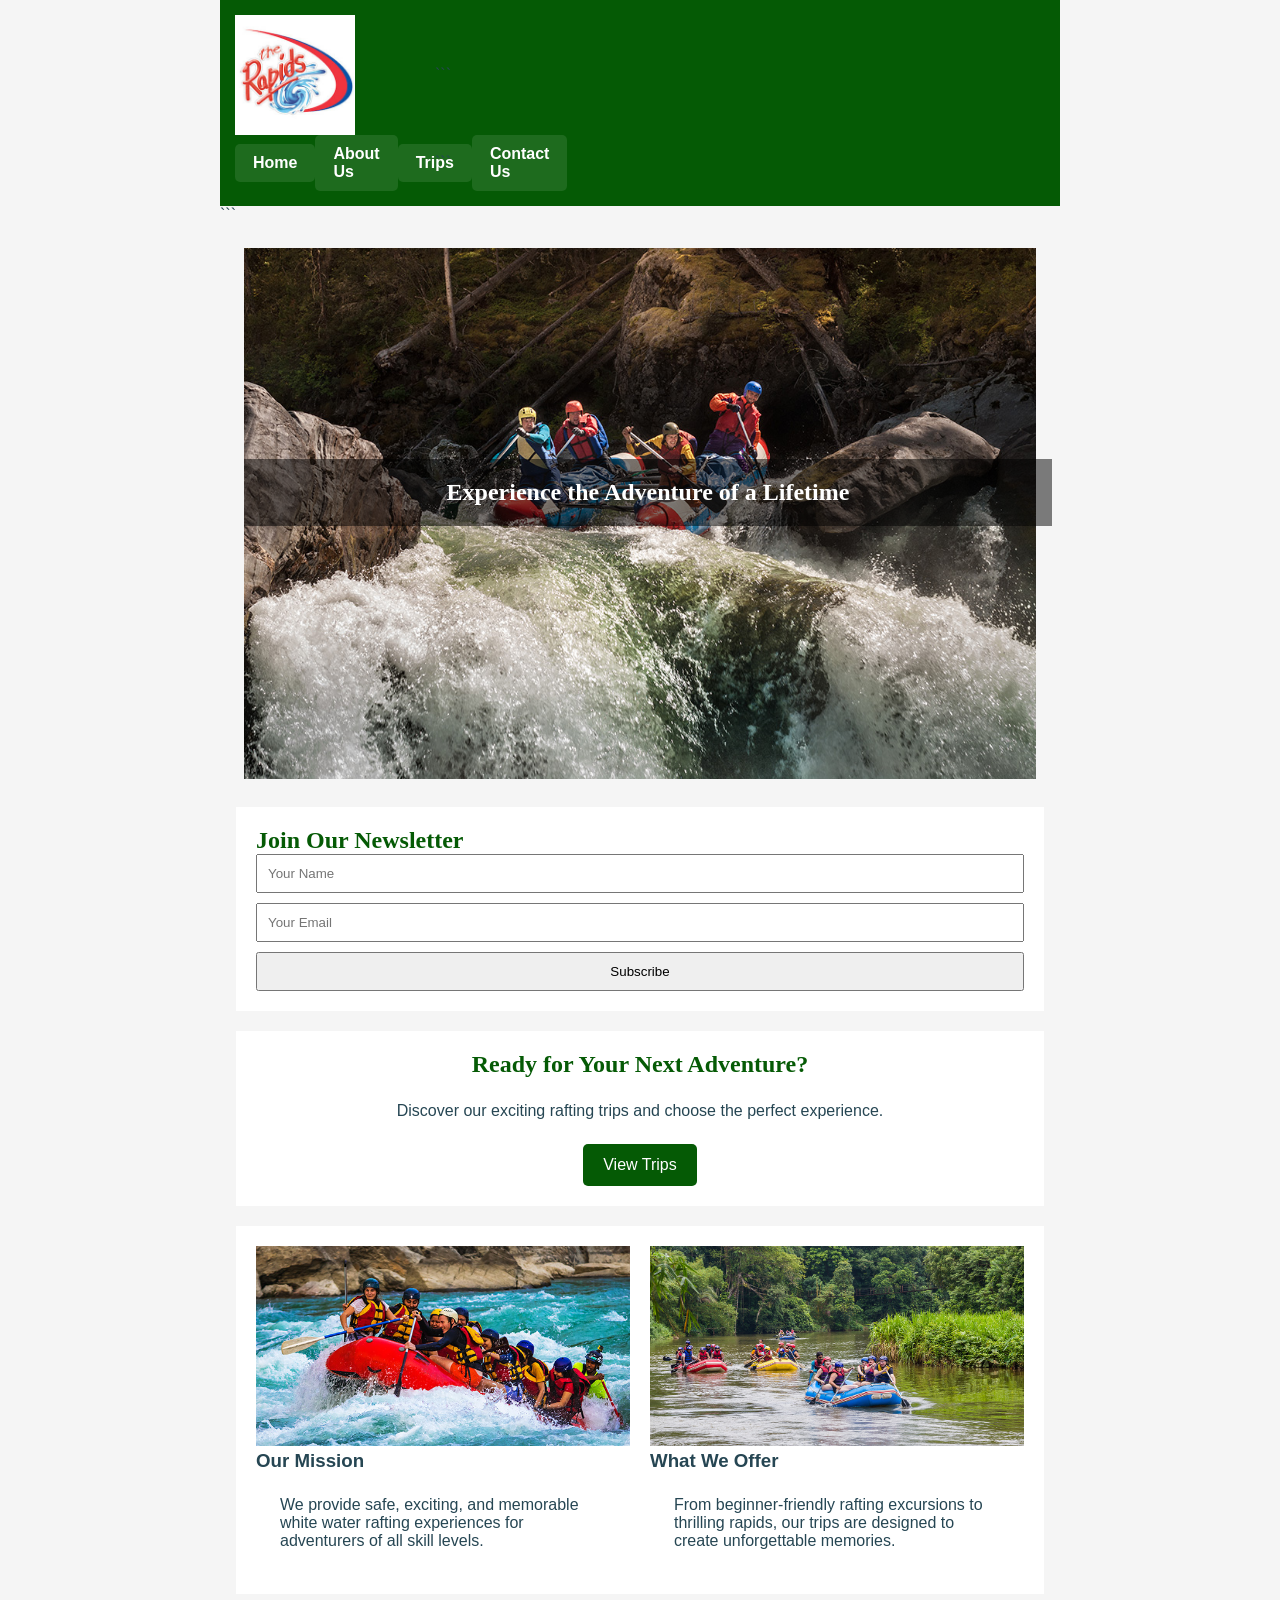
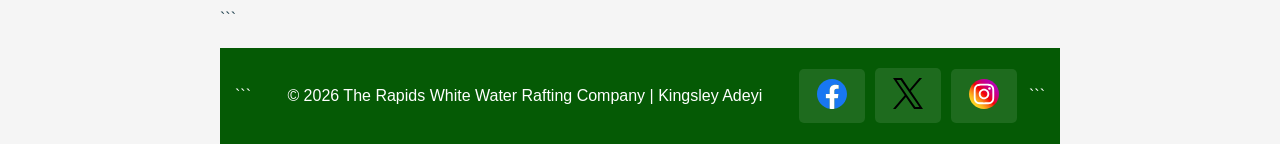
==== wwr/index.html @ 28f0962e "week 06 rafting index" ====
<!DOCTYPE html>

<html lang="en">

<head>
    <meta charset="UTF-8">
    <meta name="viewport" content="width=device-width, initial-scale=1.0">
    <title>Home | Rapids White Water Rafting</title>
    <meta name="description"
      content="Experience exciting white water rafting adventures with Rapids White Water Rafting.">
    <meta name="author" content="Kingsley Adeyi James">
    <link rel="stylesheet" href="styles/rafting.css">
</head>

<body>

    <header>
        <img src="images/therapids.jpg" alt="The Rapids Logo">

        ```
        <nav>
            <a href="index.html">Home</a>
            <a href="about.html">About Us</a>
            <a href="trips.html">Trips</a>
            <a href="contact.html">Contact Us</a>
        </nav>
        ```

    </header>

    <main>

        ```
        <section class="home-hero">
            <img src="images/raftinglarger3.jpg" alt="Rafting Adventure">
            <h1>Experience the Adventure of a Lifetime</h1>
        </section>

        <section class="newsletter-form">
            <h2>Join Our Newsletter</h2>

            <form>
                <input type="text" placeholder="Your Name" required>
                <input type="email" placeholder="Your Email" required>
                <button type="submit">Subscribe</button>
            </form>
        </section>

        <section class="cta">
            <h2>Ready for Your Next Adventure?</h2>
            <p>Discover our exciting rafting trips and choose the perfect experience.</p>
            <a href="trips.html" class="cta-button">View Trips</a>
        </section>

        <section class="home-grid">

            <div>
                <img src="images/a.jpg" alt="Adventure">
                <h3>Our Mission</h3>
                <p>
                    We provide safe, exciting, and memorable white water rafting
                    experiences for adventurers of all skill levels.
                </p>
            </div>

            <div>
                <img src="images/b.jpg" alt="River Journey">
                <h3>What We Offer</h3>
                <p>
                    From beginner-friendly rafting excursions to thrilling rapids,
                    our trips are designed to create unforgettable memories.
                </p>
            </div>

        </section>
        ```

    </main>

    <footer>

        ```
        <p>&copy; 2026 The Rapids White Water Rafting Company | Kingsley Adeyi</p>

        <nav class="socialmedia">
            <a href="https://facebook.com">
                <img src="images/facebook.svg" alt="Facebook">
            </a>

            <a href="https://x.com">
                <img src="images/x-bw.svg" alt="X">
            </a>

            <a href="https://instagram.com">
                <img src="images/instagram.svg" alt="Instagram">
            </a>
        </nav>
        ```

    </footer>

</body>

</html>
---- wwr/styles/rafting.css ----
:root {
    --primary-color: #055a05;
    --secondary-color: #f4a261;
    --accent1-color: #264653;
    --accent2-color: #e9c46a;

    --heading-font: "Times New Roman", Georgia, serif;
    --body-font: Arial, Helvetica, sans-serif;
}

/* RESET */

* {
    margin: 0;
    padding: 0;
    box-sizing: border-box;
}

/* BODY */

body {
    font-family: var(--body-font);
    color: var(--accent1-color);
    background-color: #f5f5f5;
}

/* PAGE WIDTH */

header,
main,
footer {
    width: 840px;
    margin: 0 auto;
}

/* HEADINGS */

h1,
h2 {
    font-family: var(--heading-font);
    color: var(--primary-color);
}

/* HEADER */

header {
    display: grid;
    grid-template-columns: 200px 1fr;
    align-items: center;
    background-color: var(--primary-color);
    padding: 15px;
}

header img {
    width: 120px;
}

nav {
    display: flex;
    justify-content: space-evenly;
    align-items: center;
}

nav a {
    color: white;
    text-decoration: none;
    font-weight: bold;
    padding: 10px 18px;
    background-color: rgba(255, 255, 255, 0.1);
    border-radius: 5px;
}

nav a:hover {
    background-color: var(--secondary-color);
    color: #000;
}

/* GENERAL SPACING */

section,
article,
p {
    margin: 16px;
    padding: 8px;
}

/* HERO SECTION */

.hero {
    position: relative;
}

.hero img {
    width: 100%;
    display: block;
}

.hero h1 {
    position: absolute;
    top: 20px;
    width: 100%;
    text-align: center;
    padding: 16px;
    background-color: rgba(38, 70, 83, 0.8);
    color: white;
}

.hero article {
    position: absolute;
    bottom: 20px;
    left: 20px;
    right: 20px;

    background-color: rgba(255, 255, 255, 0.85);

    display: flex;
    align-items: center;
    gap: 20px;

    border-radius: 10px;
}

.hero article img {
    width: 120px;
}

/* HISTORY SECTION */

.history {
    background-color: white;
    padding: 20px;
    margin-top: 20px;
}

.history h2 {
    text-align: center;
    margin-bottom: 20px;
}

.history-content {
    display: grid;
    grid-template-columns: 1fr 220px 1fr;
    align-items: center;
    gap: 20px;
}

.history-content img {
    width: 100%;
    border-radius: 10px;
}

/* ADVENTURE SECTION */

.adventures {
    background-color: white;
    padding: 20px;
    margin-top: 20px;
}

.adventures h2 {
    text-align: center;
    margin-bottom: 20px;
}

.adventure-gallery {
    display: flex;
    justify-content: space-between;
    gap: 10px;
}

.adventure-gallery figure {
    flex: 1;
    text-align: center;
}

.adventure-gallery img {
    width: 100%;
    height: 120px;
    object-fit: cover;
    border-radius: 8px;
}

.adventure-gallery figcaption {
    margin-top: 8px;
    font-size: 14px;
    font-weight: bold;
}

/* FOOTER */

footer {
    display: flex;
    justify-content: space-between;
    align-items: center;

    background-color: var(--primary-color);
    color: white;

    margin-top: 20px;
    padding: 15px;
}

.socialmedia {
    display: flex;
    gap: 10px;
}

.socialmedia img {
    width: 30px;
}

.socialmedia a {
    text-decoration: none;
}

/* CONTACT PAGE */

.contact-info {
    text-align: center;
    background-color: white;
    padding: 20px;
    margin-top: 20px;
}

.contact-info h1 {
    margin-bottom: 15px;
}

.contact-grid {
    display: grid;
    grid-template-columns: 1fr 1fr;
    gap: 30px;
    background-color: white;
    padding: 20px;
    margin-top: 20px;
}

.map iframe {
    width: 100%;
    height: 350px;
    border: 1px solid #ccc;
}

.contact-form {
    display: grid;
    gap: 12px;
}

.contact-form label {
    font-weight: bold;
}

.contact-form input,
.contact-form textarea {
    width: 100%;
    padding: 10px;
    font-size: 1rem;
}

.contact-form textarea {
    resize: vertical;
}

.newsletter {
    display: flex;
    align-items: center;
    gap: 8px;
}

.contact-form button {
    background-color: var(--primary-color);
    color: white;
    border: none;
    padding: 12px;
    font-size: 1rem;
    cursor: pointer;
    border-radius: 5px;
}

.contact-form button:hover {
    background-color: var(--secondary-color);
    color: black;
}

.employees {
    background-color: white;
    padding: 20px;
    margin-top: 20px;
}

.employees h2 {
    text-align: center;
    margin-bottom: 20px;
}

.employee-gallery {
    display: flex;
    justify-content: space-around;
    gap: 20px;
}

.employee-gallery figure {
    text-align: center;
}

.employee-gallery img {
    width: 180px;
    height: 180px;
    object-fit: cover;
    border-radius: 10px;
}

.employee-gallery figcaption {
    margin-top: 10px;
    font-weight: bold;
}

/* HOME PAGE */

.home-hero {
    position: relative;
}

.home-hero img {
    width: 100%;
    display: block;
}

.home-hero h1 {
    position: absolute;
    top: 40%;
    width: 100%;
    text-align: center;
    color: white;
    background: rgba(0, 0, 0, 0.5);
    padding: 20px;
}

.newsletter-form,
.cta,
.home-grid,
.cta-contact,
.trip-cards,
.trip-table {
    background: white;
    margin-top: 20px;
    padding: 20px;
}

.newsletter-form form {
    display: grid;
    gap: 10px;
}

.newsletter-form input,
.newsletter-form button {
    padding: 10px;
}

.cta {
    text-align: center;
}

.cta-button {
    display: inline-block;
    background: var(--primary-color);
    color: white;
    text-decoration: none;
    padding: 12px 20px;
    border-radius: 5px;
}

.home-grid {
    display: grid;
    grid-template-columns: 1fr 1fr;
    gap: 20px;
}

.home-grid img {
    width: 100%;
    height: 200px;
    object-fit: cover;
}

.trip-cards {
    display: grid;
    grid-template-columns: repeat(3, 1fr);
    gap: 20px;
}

.trip-cards img {
    width: 100%;
    height: 200px;
    object-fit: cover;
}

.trip-table table {
    width: 100%;
    border-collapse: collapse;
}

.trip-table th,
.trip-table td {
    border: 1px solid #ccc;
    padding: 12px;
    text-align: center;
}

.trip-table th {
    background-color: var(--primary-color);
    color: white;
}
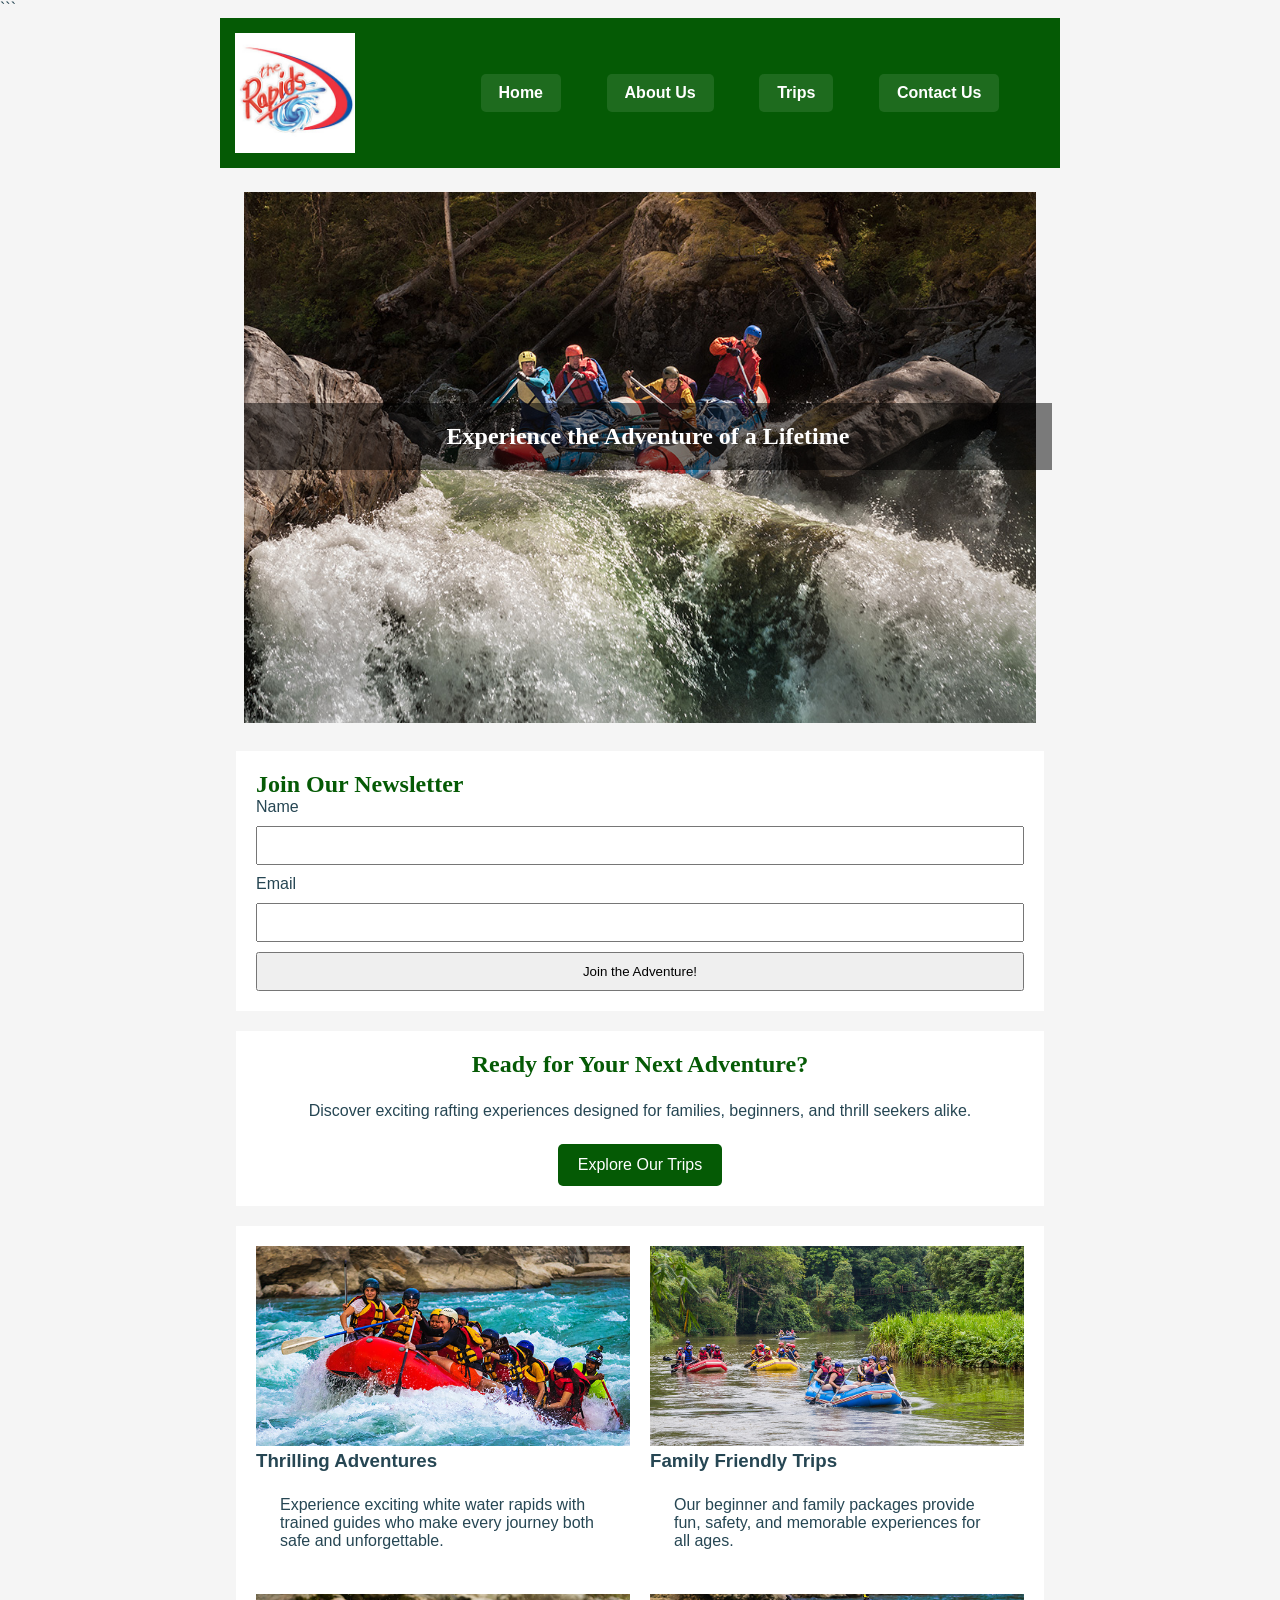
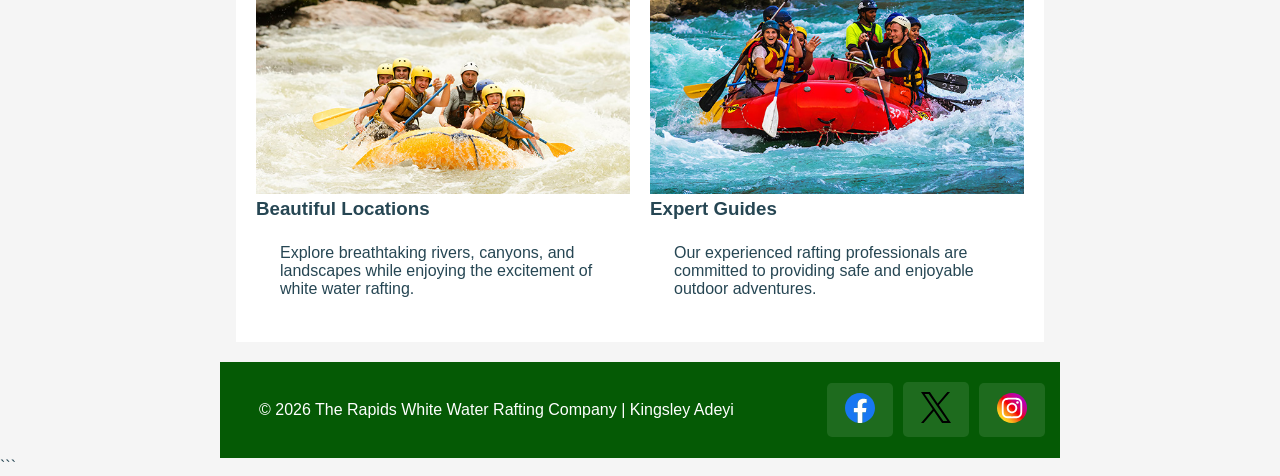
==== commit f28e0684: "week 06 rafting update" ====
--- a/wwr/index.html
+++ b/wwr/index.html
@@ -14,75 +14,100 @@
 
 <body>
 
+    ```
     <header>
         <img src="images/therapids.jpg" alt="The Rapids Logo">
 
-        ```
         <nav>
             <a href="index.html">Home</a>
             <a href="about.html">About Us</a>
             <a href="trips.html">Trips</a>
             <a href="contact.html">Contact Us</a>
         </nav>
-        ```
-
     </header>
 
     <main>
 
-        ```
         <section class="home-hero">
-            <img src="images/raftinglarger3.jpg" alt="Rafting Adventure">
+            <img src="images/raftinglarger3.jpg" alt="White Water Rafting Adventure">
             <h1>Experience the Adventure of a Lifetime</h1>
         </section>
 
         <section class="newsletter-form">
+
             <h2>Join Our Newsletter</h2>
 
             <form>
-                <input type="text" placeholder="Your Name" required>
-                <input type="email" placeholder="Your Email" required>
-                <button type="submit">Subscribe</button>
+                <label for="subscriber-name">Name</label>
+                <input type="text" id="subscriber-name" name="subscriber-name" required>
+
+                <label for="subscriber-email">Email</label>
+                <input type="email" id="subscriber-email" name="subscriber-email" required>
+
+                <button type="submit">Join the Adventure!</button>
             </form>
+
         </section>
 
         <section class="cta">
             <h2>Ready for Your Next Adventure?</h2>
-            <p>Discover our exciting rafting trips and choose the perfect experience.</p>
-            <a href="trips.html" class="cta-button">View Trips</a>
+
+            <p>
+                Discover exciting rafting experiences designed for families,
+                beginners, and thrill seekers alike.
+            </p>
+
+            <a href="trips.html" class="cta-button">Explore Our Trips</a>
         </section>
 
         <section class="home-grid">
 
             <div>
-                <img src="images/a.jpg" alt="Adventure">
-                <h3>Our Mission</h3>
+                <img src="images/a.jpg" alt="Thrilling Rapids">
+                <h3>Thrilling Adventures</h3>
                 <p>
-                    We provide safe, exciting, and memorable white water rafting
-                    experiences for adventurers of all skill levels.
+                    Experience exciting white water rapids with trained guides
+                    who make every journey both safe and unforgettable.
                 </p>
             </div>
 
             <div>
-                <img src="images/b.jpg" alt="River Journey">
-                <h3>What We Offer</h3>
+                <img src="images/b.jpg" alt="Family Rafting">
+                <h3>Family Friendly Trips</h3>
                 <p>
-                    From beginner-friendly rafting excursions to thrilling rapids,
-                    our trips are designed to create unforgettable memories.
+                    Our beginner and family packages provide fun, safety,
+                    and memorable experiences for all ages.
+                </p>
+            </div>
+
+            <div>
+                <img src="images/c.jpg" alt="Scenic River">
+                <h3>Beautiful Locations</h3>
+                <p>
+                    Explore breathtaking rivers, canyons, and landscapes while
+                    enjoying the excitement of white water rafting.
+                </p>
+            </div>
+
+            <div>
+                <img src="images/d.jpg" alt="Professional Guides">
+                <h3>Expert Guides</h3>
+                <p>
+                    Our experienced rafting professionals are committed to
+                    providing safe and enjoyable outdoor adventures.
                 </p>
             </div>
 
         </section>
-        ```
 
     </main>
 
     <footer>
 
-        ```
         <p>&copy; 2026 The Rapids White Water Rafting Company | Kingsley Adeyi</p>
 
         <nav class="socialmedia">
+
             <a href="https://facebook.com">
                 <img src="images/facebook.svg" alt="Facebook">
             </a>
@@ -94,10 +119,11 @@
             <a href="https://instagram.com">
                 <img src="images/instagram.svg" alt="Instagram">
             </a>
+
         </nav>
-        ```
 
     </footer>
+    ```
 
 </body>
 
--- a/wwr/styles/rafting.css
+++ b/wwr/styles/rafting.css
@@ -29,7 +29,7 @@
 header,
 main,
 footer {
-    width: 840px;
+    max-width: 840px;
     margin: 0 auto;
 }
 
